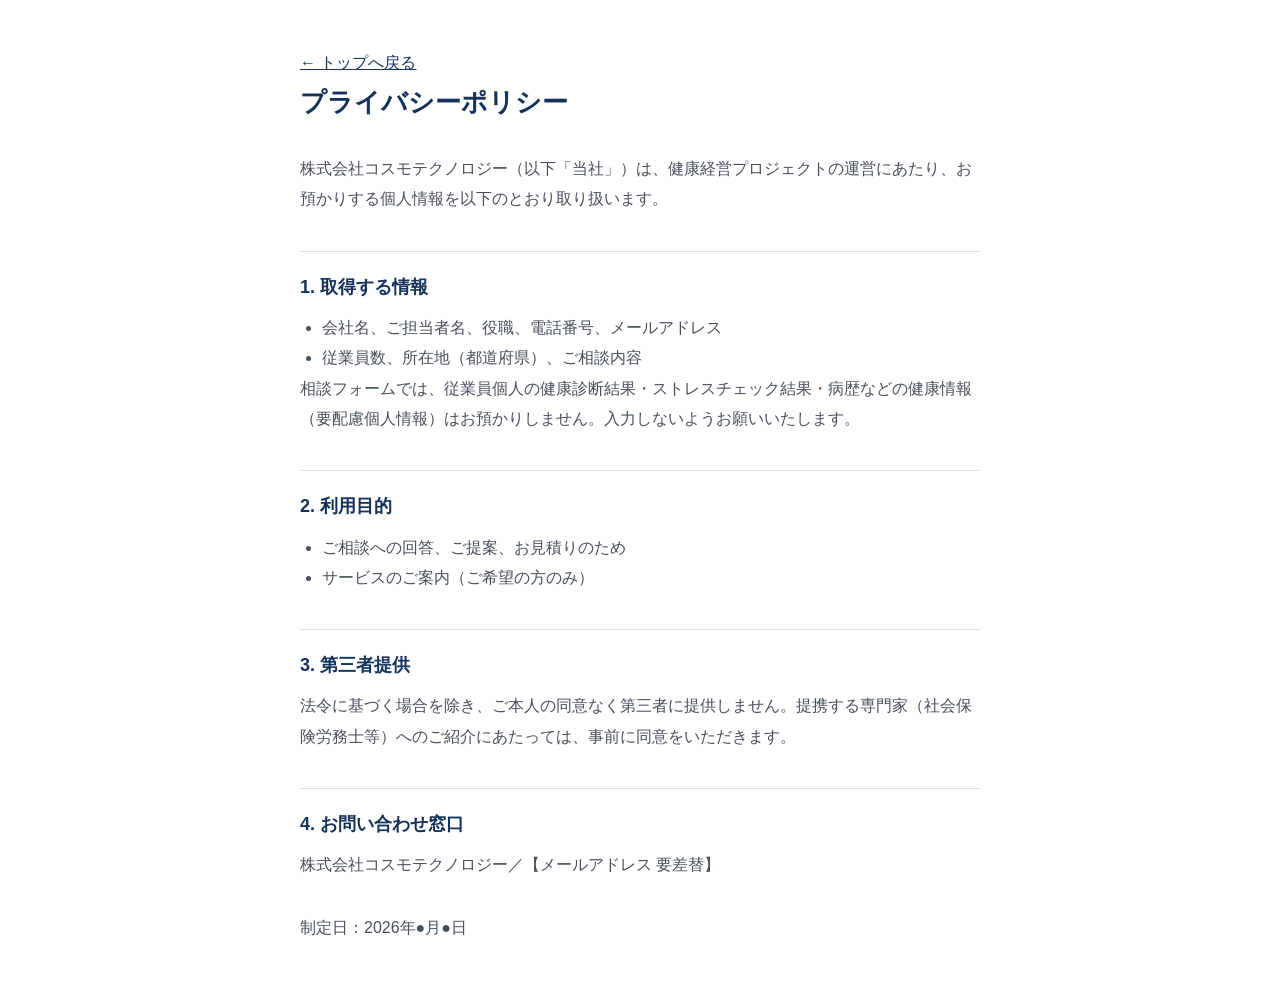
==== privacy.html @ e8214c0b "健康経営プロジェクト募集サイト 初回公開（連絡先は仮、noindex）" ====
<!DOCTYPE html>
<html lang="ja">
<head>
<meta charset="UTF-8">
<meta name="viewport" content="width=device-width, initial-scale=1">
<title>プライバシーポリシー｜健康経営プロジェクト</title>
<meta name="description" content="健康経営プロジェクトの個人情報の取り扱いについて。">
<meta name="robots" content="noindex"><!-- 要差替：公開承認後に削除 -->
<style>
:root{--ink:#16202c;--ink-sub:#46505c;--navy:#14325a;--line:#dde2e8;--bg:#fff;--font:"Noto Sans JP","Hiragino Sans","Yu Gothic",sans-serif}
*{box-sizing:border-box;margin:0;padding:0}
body{font-family:var(--font);color:var(--ink);background:var(--bg);line-height:1.9;overflow-wrap:anywhere}
.wrap{max-width:760px;margin:0 auto;padding:48px clamp(20px,5vw,40px)}
h1{font-size:26px;color:var(--navy);margin-bottom:1em}
h2{font-size:18px;color:var(--navy);margin:2em 0 .5em;padding-top:1em;border-top:1px solid var(--line)}
p,li{color:var(--ink-sub)}
ul{padding-left:1.4em}
a{color:var(--navy)}
</style>
</head>
<body>
<div class="wrap">
  <p><a href="./index.html">← トップへ戻る</a></p>
  <h1>プライバシーポリシー</h1>
  <!-- 要差替：連絡先。公開前に専門家（社労士・弁護士等）の確認を推奨 -->
  <p>株式会社コスモテクノロジー（以下「当社」）は、健康経営プロジェクトの運営にあたり、お預かりする個人情報を以下のとおり取り扱います。</p>

  <h2>1. 取得する情報</h2>
  <ul>
    <li>会社名、ご担当者名、役職、電話番号、メールアドレス</li>
    <li>従業員数、所在地（都道府県）、ご相談内容</li>
  </ul>
  <p>相談フォームでは、従業員個人の健康診断結果・ストレスチェック結果・病歴などの健康情報（要配慮個人情報）はお預かりしません。入力しないようお願いいたします。</p>

  <h2>2. 利用目的</h2>
  <ul>
    <li>ご相談への回答、ご提案、お見積りのため</li>
    <li>サービスのご案内（ご希望の方のみ）</li>
  </ul>

  <h2>3. 第三者提供</h2>
  <p>法令に基づく場合を除き、ご本人の同意なく第三者に提供しません。提携する専門家（社会保険労務士等）へのご紹介にあたっては、事前に同意をいただきます。</p>

  <h2>4. お問い合わせ窓口</h2>
  <p>株式会社コスモテクノロジー／【メールアドレス 要差替】</p>

  <p style="margin-top:2em">制定日：2026年●月●日</p>
</div>
</body>
</html>
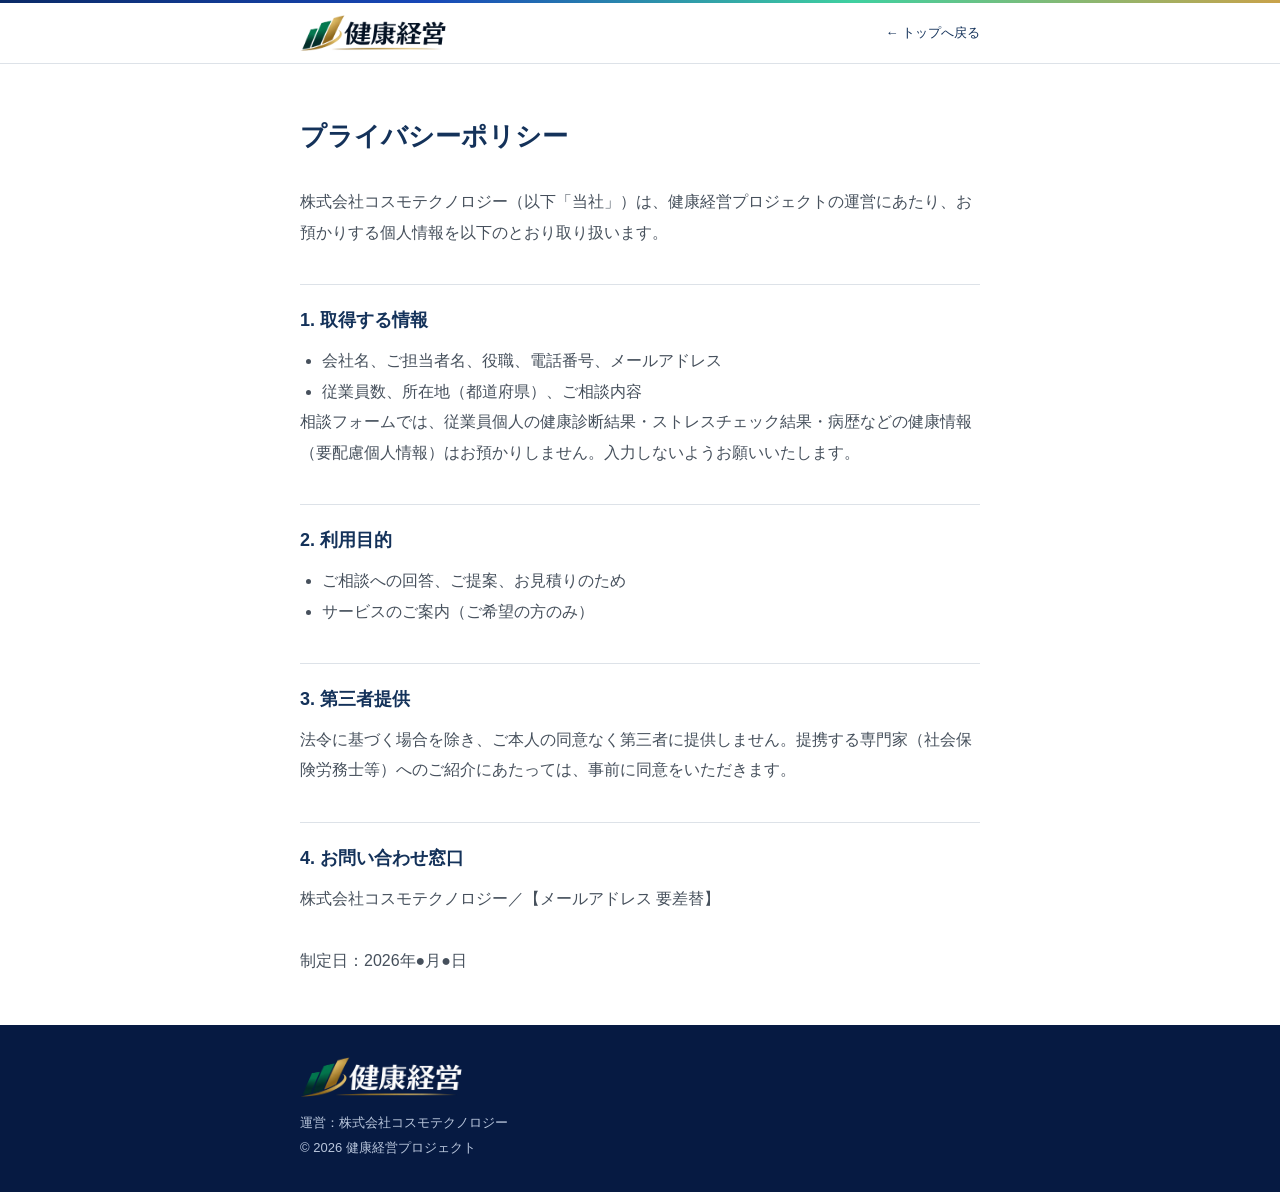
==== commit f7efa382: "配色・ロゴ・SNSアイコン・スマホメニュー・SEO/LLMO対応" ====
--- a/privacy.html
+++ b/privacy.html
@@ -4,8 +4,13 @@
 <meta charset="UTF-8">
 <meta name="viewport" content="width=device-width, initial-scale=1">
 <title>プライバシーポリシー｜健康経営プロジェクト</title>
-<meta name="description" content="健康経営プロジェクトの個人情報の取り扱いについて。">
+<meta name="description" content="健康経営プロジェクト（運営：株式会社コスモテクノロジー）の個人情報の取り扱いについて。相談フォームでは従業員個人の健康情報をお預かりしません。">
 <meta name="robots" content="noindex"><!-- 要差替：公開承認後に削除 -->
+<link rel="icon" href="./assets/logo/mark-32.png" sizes="32x32" type="image/png">
+<link rel="apple-touch-icon" href="./assets/logo/mark-180.png">
+<meta name="theme-color" content="#0a2a66">
+<link rel="canonical" href="https://fujikurakenjiwork-beep.github.io/kenko-keiei-project-pages/privacy.html">
+<script type="application/ld+json">{"@context": "https://schema.org", "@type": "BreadcrumbList", "itemListElement": [{"@type": "ListItem", "position": 1, "name": "健康経営プロジェクト", "item": "https://fujikurakenjiwork-beep.github.io/kenko-keiei-project-pages/"}, {"@type": "ListItem", "position": 2, "name": "プライバシーポリシー", "item": "https://fujikurakenjiwork-beep.github.io/kenko-keiei-project-pages/privacy.html"}]}</script>
 <style>
 :root{--ink:#16202c;--ink-sub:#46505c;--navy:#14325a;--line:#dde2e8;--bg:#fff;--font:"Noto Sans JP","Hiragino Sans","Yu Gothic",sans-serif}
 *{box-sizing:border-box;margin:0;padding:0}
@@ -16,11 +21,24 @@
 p,li{color:var(--ink-sub)}
 ul{padding-left:1.4em}
 a{color:var(--navy)}
+.site-head{position:sticky;top:0;z-index:10;background:rgba(255,255,255,.94);-webkit-backdrop-filter:blur(8px);backdrop-filter:blur(8px);border-bottom:1px solid var(--line)}
+.site-head::before{content:"";display:block;height:3px;background:linear-gradient(90deg,#0a2a66,#1747b8,#3fd0a0,#c9a24a)}
+.site-head .in{max-width:760px;margin:0 auto;padding:0 clamp(20px,5vw,40px);height:60px;display:flex;align-items:center;justify-content:space-between;gap:12px}
+.site-head img{display:block;height:36px;width:auto}
+.site-head a.back{font-size:13px;text-decoration:none;white-space:nowrap}
+.site-foot{background:#061a42;color:#b9c6dc;font-size:13px}
+.site-foot .in{max-width:760px;margin:0 auto;padding:32px clamp(20px,5vw,40px)}
+.site-foot img{display:block;height:40px;width:auto;margin-bottom:14px}
+.site-foot p{color:#b9c6dc}
+@media(max-width:380px){.site-head img{height:29px}}
 </style>
 </head>
 <body>
+<header class="site-head"><div class="in">
+  <a href="./index.html"><img src="./assets/logo/logo-360.png" srcset="./assets/logo/logo-360.png 360w, ./assets/logo/logo-720.png 720w" sizes="150px" width="360" height="89" alt="健康経営プロジェクト トップへ"></a>
+  <a class="back" href="./index.html">← トップへ戻る</a>
+</div></header>
 <div class="wrap">
-  <p><a href="./index.html">← トップへ戻る</a></p>
   <h1>プライバシーポリシー</h1>
   <!-- 要差替：連絡先。公開前に専門家（社労士・弁護士等）の確認を推奨 -->
   <p>株式会社コスモテクノロジー（以下「当社」）は、健康経営プロジェクトの運営にあたり、お預かりする個人情報を以下のとおり取り扱います。</p>
@@ -46,5 +64,10 @@
 
   <p style="margin-top:2em">制定日：2026年●月●日</p>
 </div>
+<footer class="site-foot"><div class="in">
+  <img src="./assets/logo/logo-white-360.png" srcset="./assets/logo/logo-white-360.png 360w, ./assets/logo/logo-white-720.png 720w" sizes="160px" width="360" height="89" alt="健康経営プロジェクト" loading="lazy">
+  <p>運営：株式会社コスモテクノロジー</p>
+  <p>© 2026 健康経営プロジェクト</p>
+</div></footer>
 </body>
 </html>
